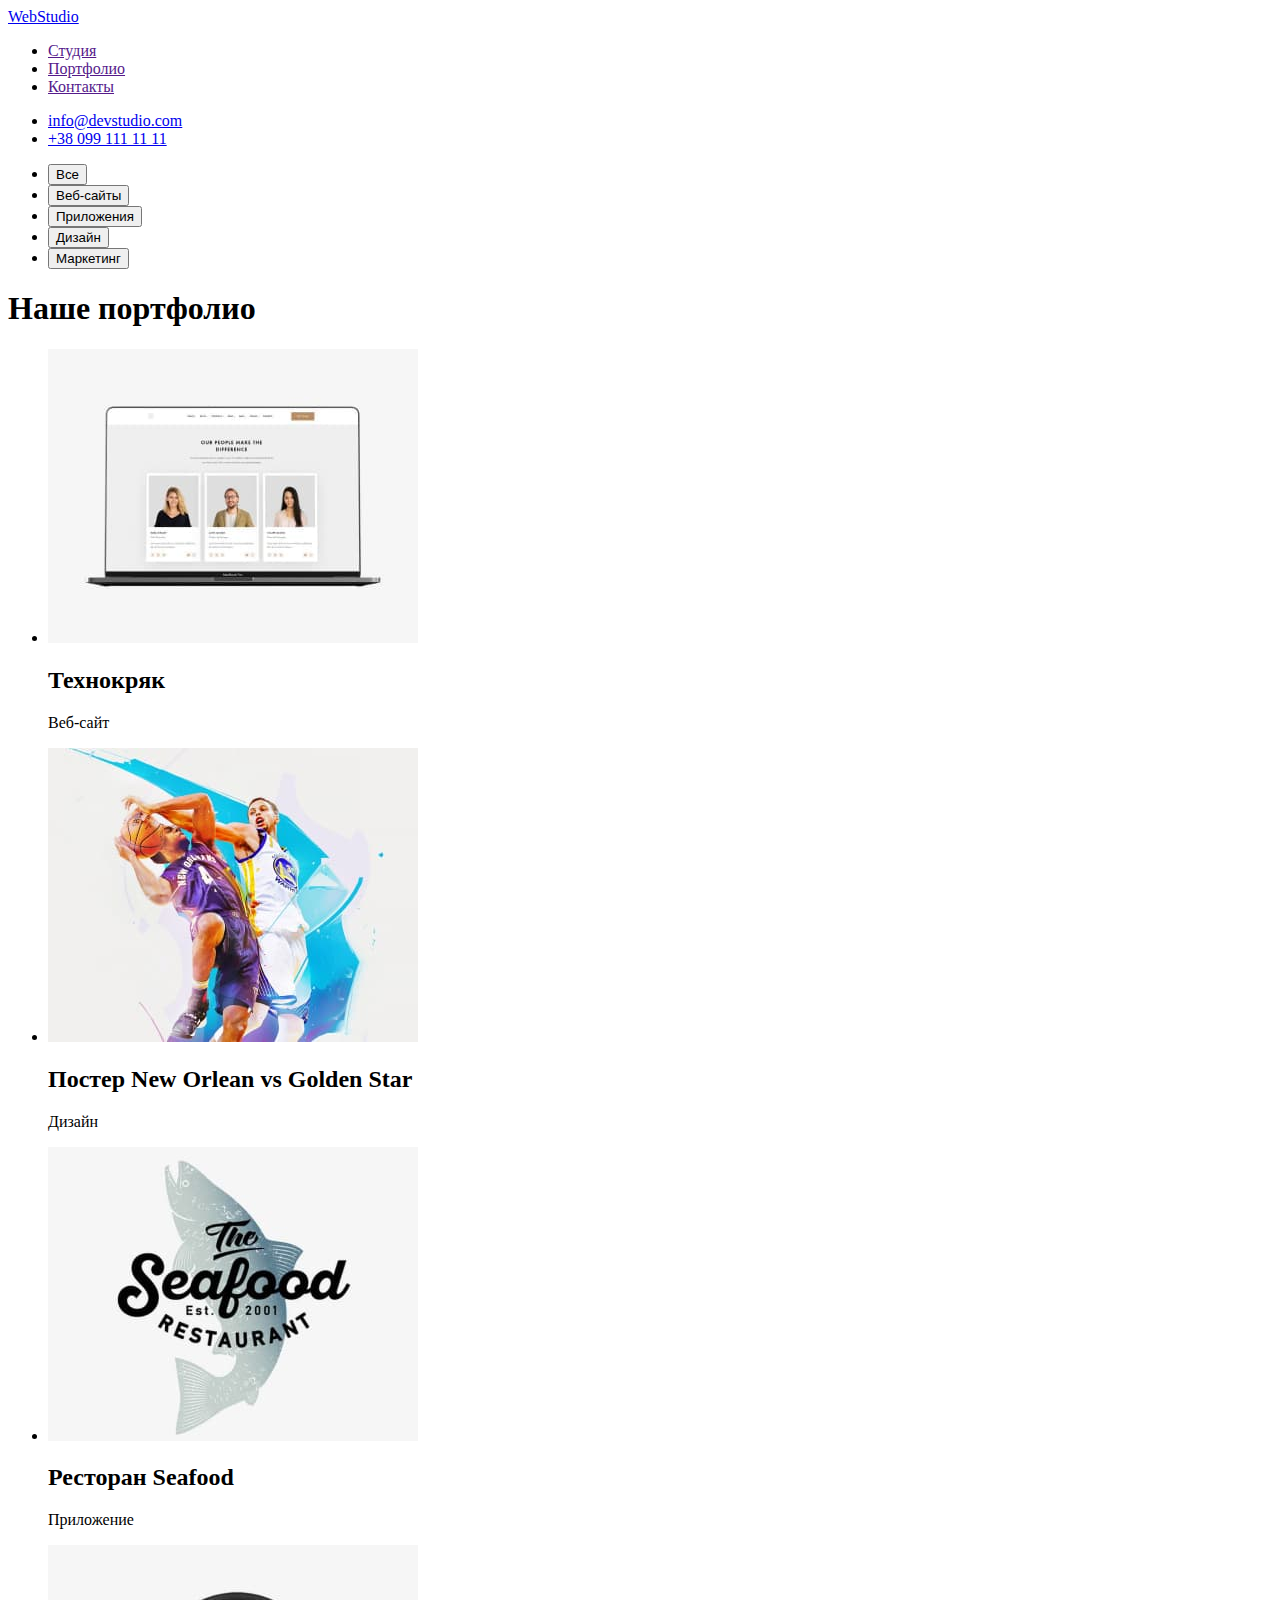
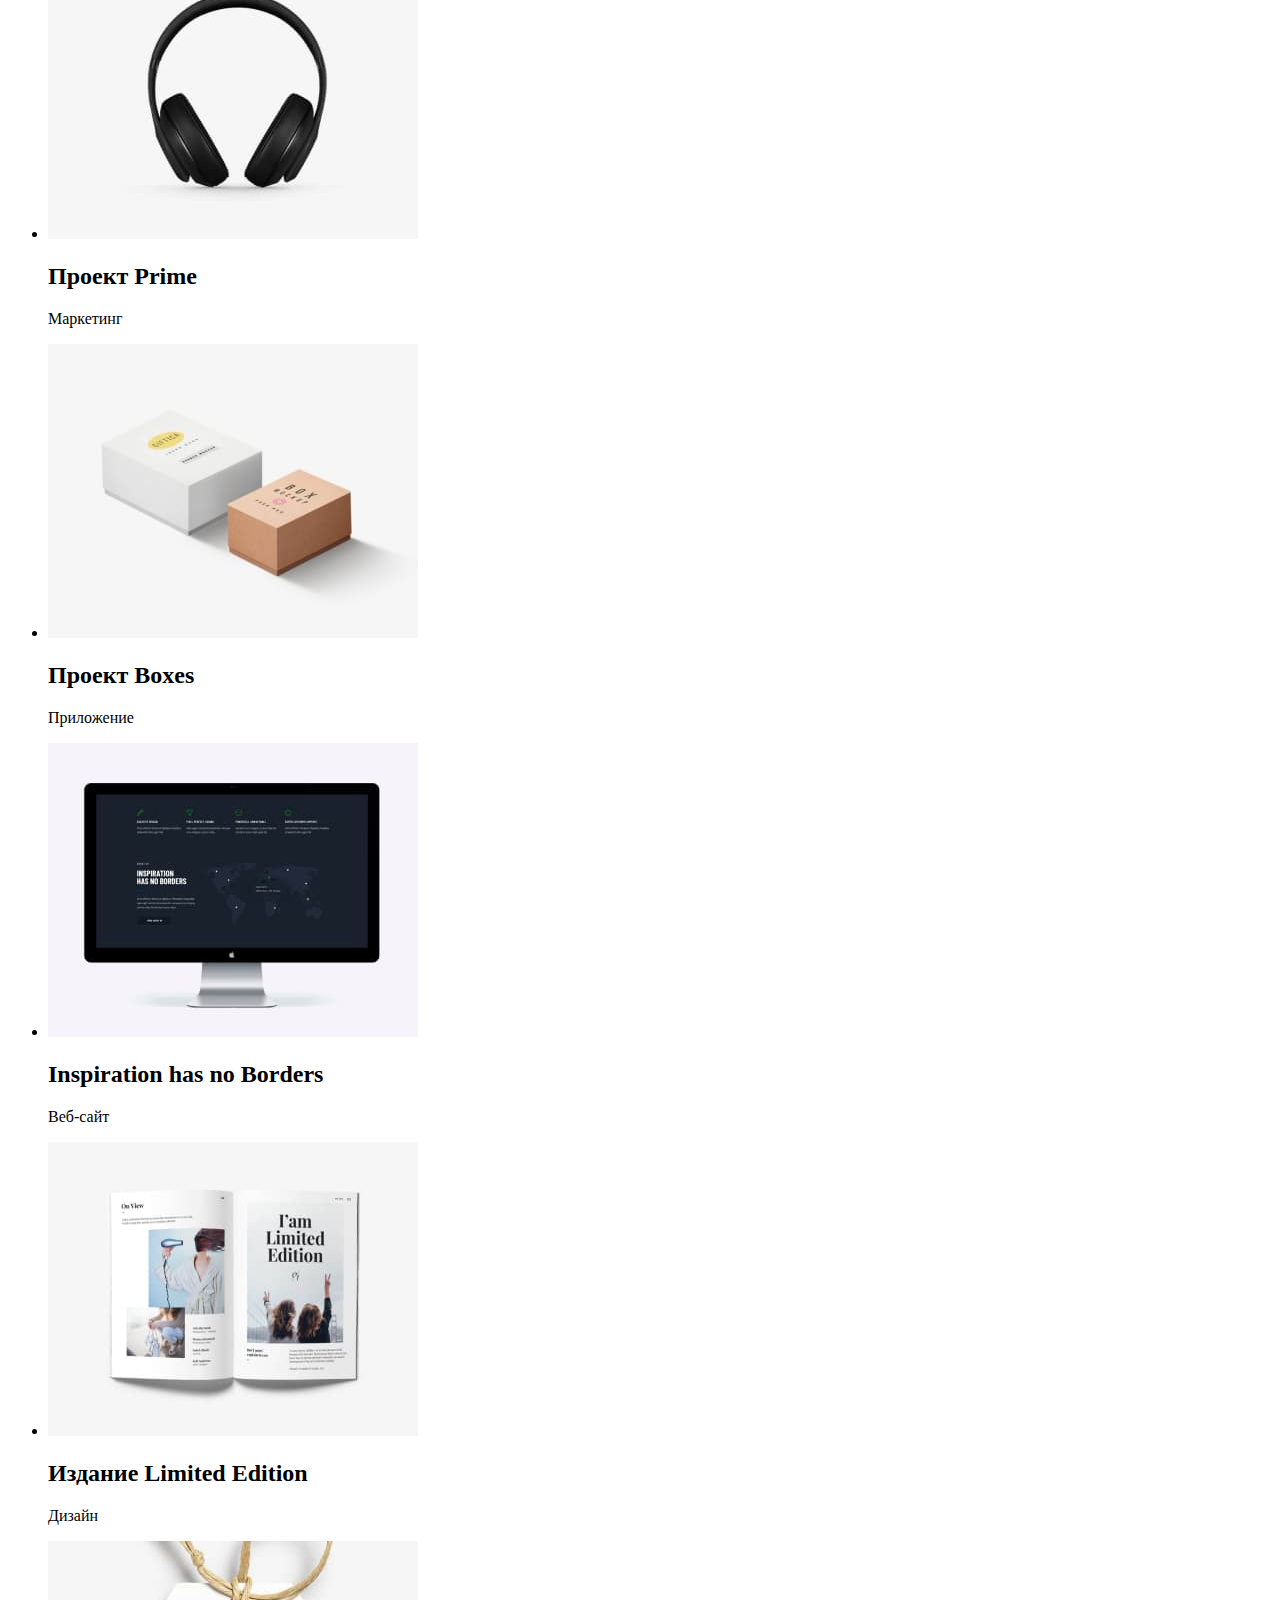
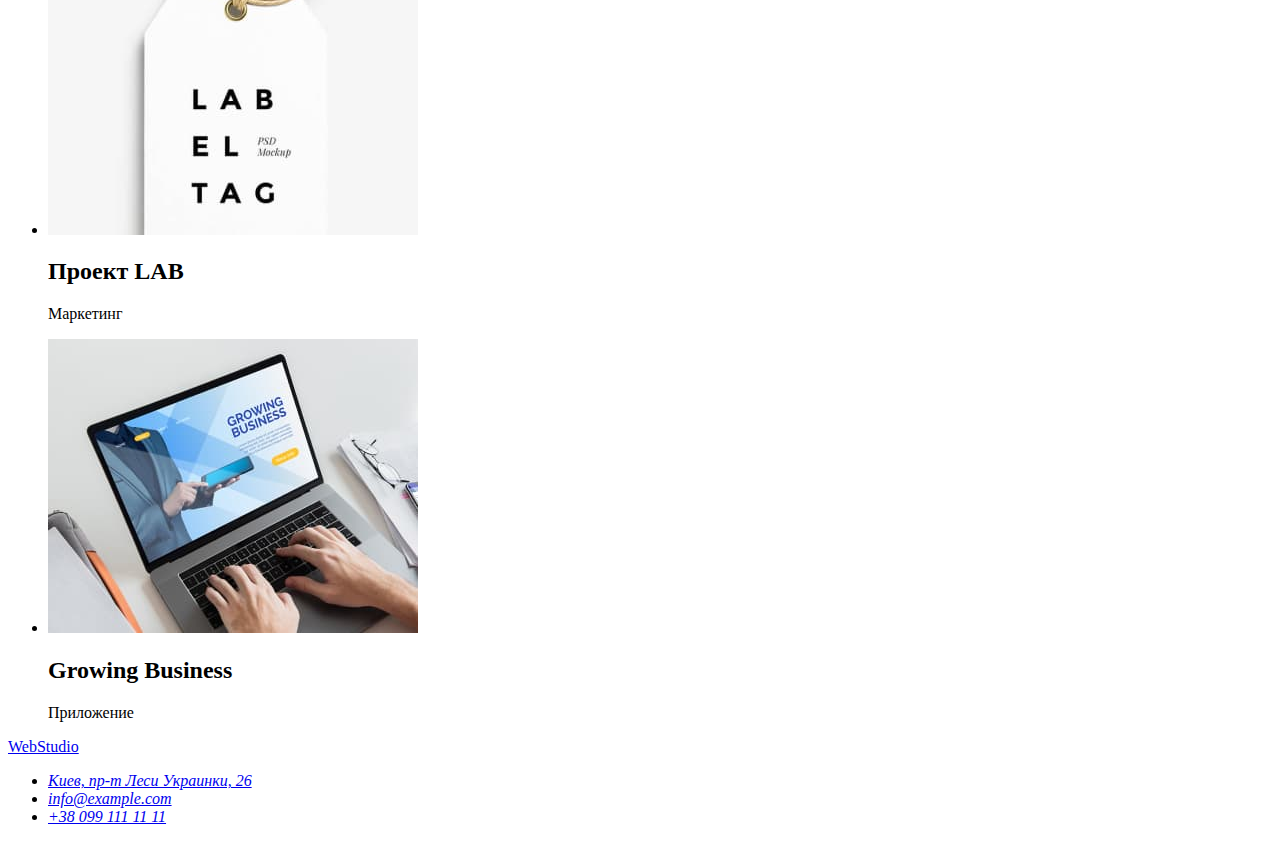
==== portfolio.html @ cdc0a5d3 "add imgs and portfolio html" ====
<!DOCTYPE html>
<html lang="ru">
  <head>
    <meta charset="UTF-8" />
    <meta http-equiv="X-UA-Compatible" content="IE=edge" />
    <meta name="viewport" content="width=device-width, initial-scale=1.0" />
    <title>Document</title>
  </head>
  <body>
    <!-- Хедер -->
    <header>
      <a href="index.html">WebStudio</a>
      <nav>
        <ul>
          <li><a href="">Студия</a></li>
          <li><a href="">Портфолио</a></li>
          <li><a href="">Контакты</a></li>
        </ul>
      </nav>
      <ul>
        <li><a href="mailto:info@devstudio.com">info@devstudio.com</a></li>
        <li><a href="tel:+380991111111">+38 099 111 11 11</a></li>
      </ul>
    </header>
    <section class="portfolio">
      <ul class="portolio-btns">
        <li class="portfolio-item"><button type="button" class="portfolio-btn">Все</button></li>
        <li class="portfolio-item">
          <button type="button" class="portfolio-btn">Веб-сайты</button>
        </li>
        <li class="portfolio-item">
          <button type="button" class="portfolio-btn">Приложения</button>
        </li>
        <li class="portfolio-item"><button type="button" class="portfolio-btn">Дизайн</button></li>
        <li class="portfolio-item">
          <button type="button" class="portfolio-btn">Маркетинг</button>
        </li>
      </ul>
      <h1>Наше портфолио</h1>
      <ul class="portfolio-list">
        <li class="portfolio-list-item">
          <img src="./images/laptop.jpg" alt="Ноутбук" width="370" />
          <h2>Технокряк</h2>
          <p>Веб-сайт</p>
        </li>
        <li class="portfolio-list-item">
          <img src="./images/poster.jpg" alt="Постер баскетбол" width="370" />
          <h2>Постер New Orlean vs Golden Star</h2>
          <p>Дизайн</p>
        </li>
        <li class="portfolio-list-item">
          <img src="./images/seafoodrest.jpg" alt="Ресторан морской еды" width="370" />
          <h2>Ресторан Seafood</h2>
          <p>Приложение</p>
        </li>
        <li class="portfolio-list-item">
          <img src="./images/headphones.jpg" alt="Наушники" width="370" />
          <h2>Проект Prime</h2>
          <p>Маркетинг</p>
        </li>
        <li class="portfolio-list-item">
          <img src="./images/boxes.jpg" alt="Коробки" width="370" />
          <h2>Проект Boxes</h2>
          <p>Приложение</p>
        </li>
        <li class="portfolio-list-item">
          <img src="./images/pc.jpg" alt="Стационарный ПК" width="370" />
          <h2>Inspiration has no Borders</h2>
          <p>Веб-сайт</p>
        </li>
        <li class="portfolio-list-item">
          <img src="./images/magazine.jpg" alt="Журнал" width="370" />
          <h2>Издание Limited Edition</h2>
          <p>Дизайн</p>
        </li>
        <li class="portfolio-list-item">
          <img src="./images/labeltag.jpg" alt="Эмблема" width="370" />
          <h2>Проект LAB</h2>
          <p>Маркетинг</p>
        </li>
        <li class="portfolio-list-item">
          <img src="./images/growingbussines.jpg" alt="Ноутбук" width="370" />
          <h2>Growing Business</h2>
          <p>Приложение</p>
        </li>
      </ul>
    </section>
    <footer>
      <a href="./index.html">WebStudio</a>
      <address>
        <ul>
          <li><a href="https://goo.gl/maps/RKwU9FnVd64jDv186">Киев, пр-т Леси Украинки, 26</a></li>
          <li><a href="mailto:info@example.com">info@example.com</a></li>
          <li><a href="tel:+380991111111">+38 099 111 11 11</a></li>
        </ul>
      </address>
    </footer>
  </body>
</html>
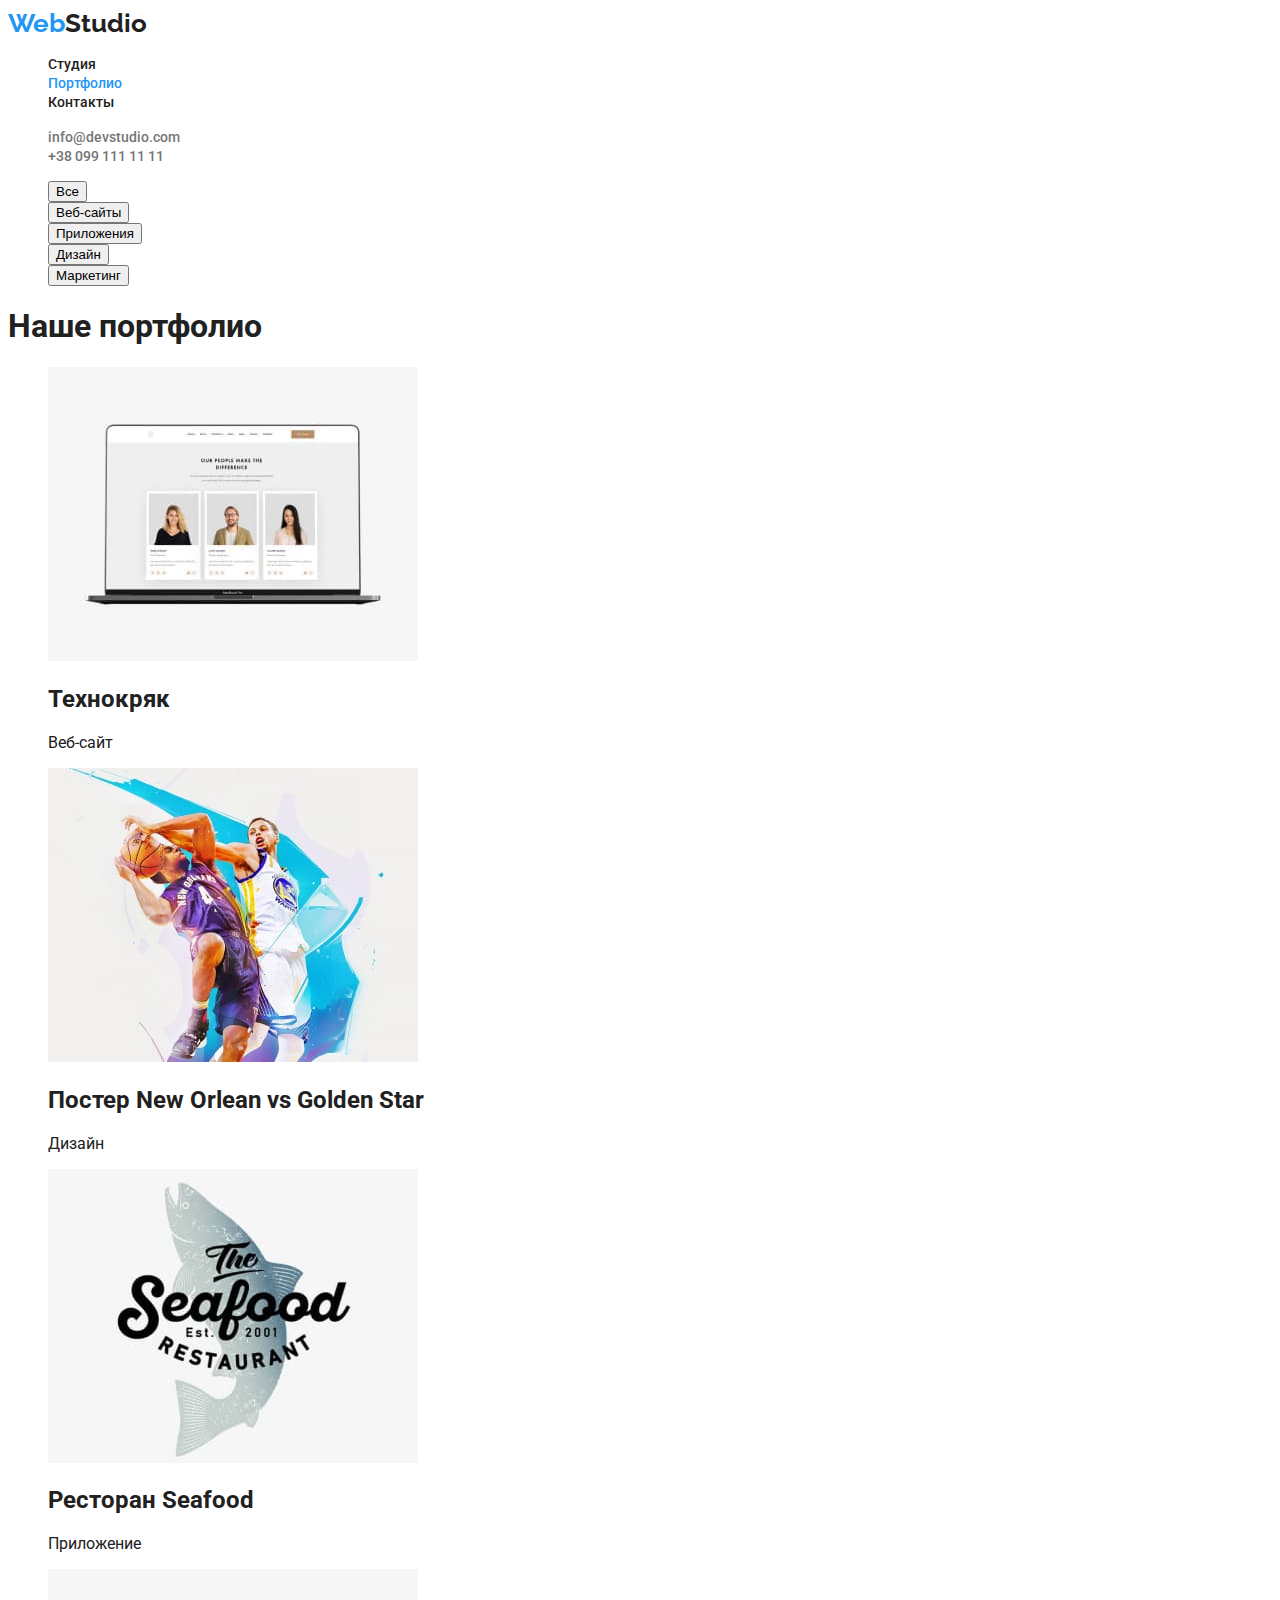
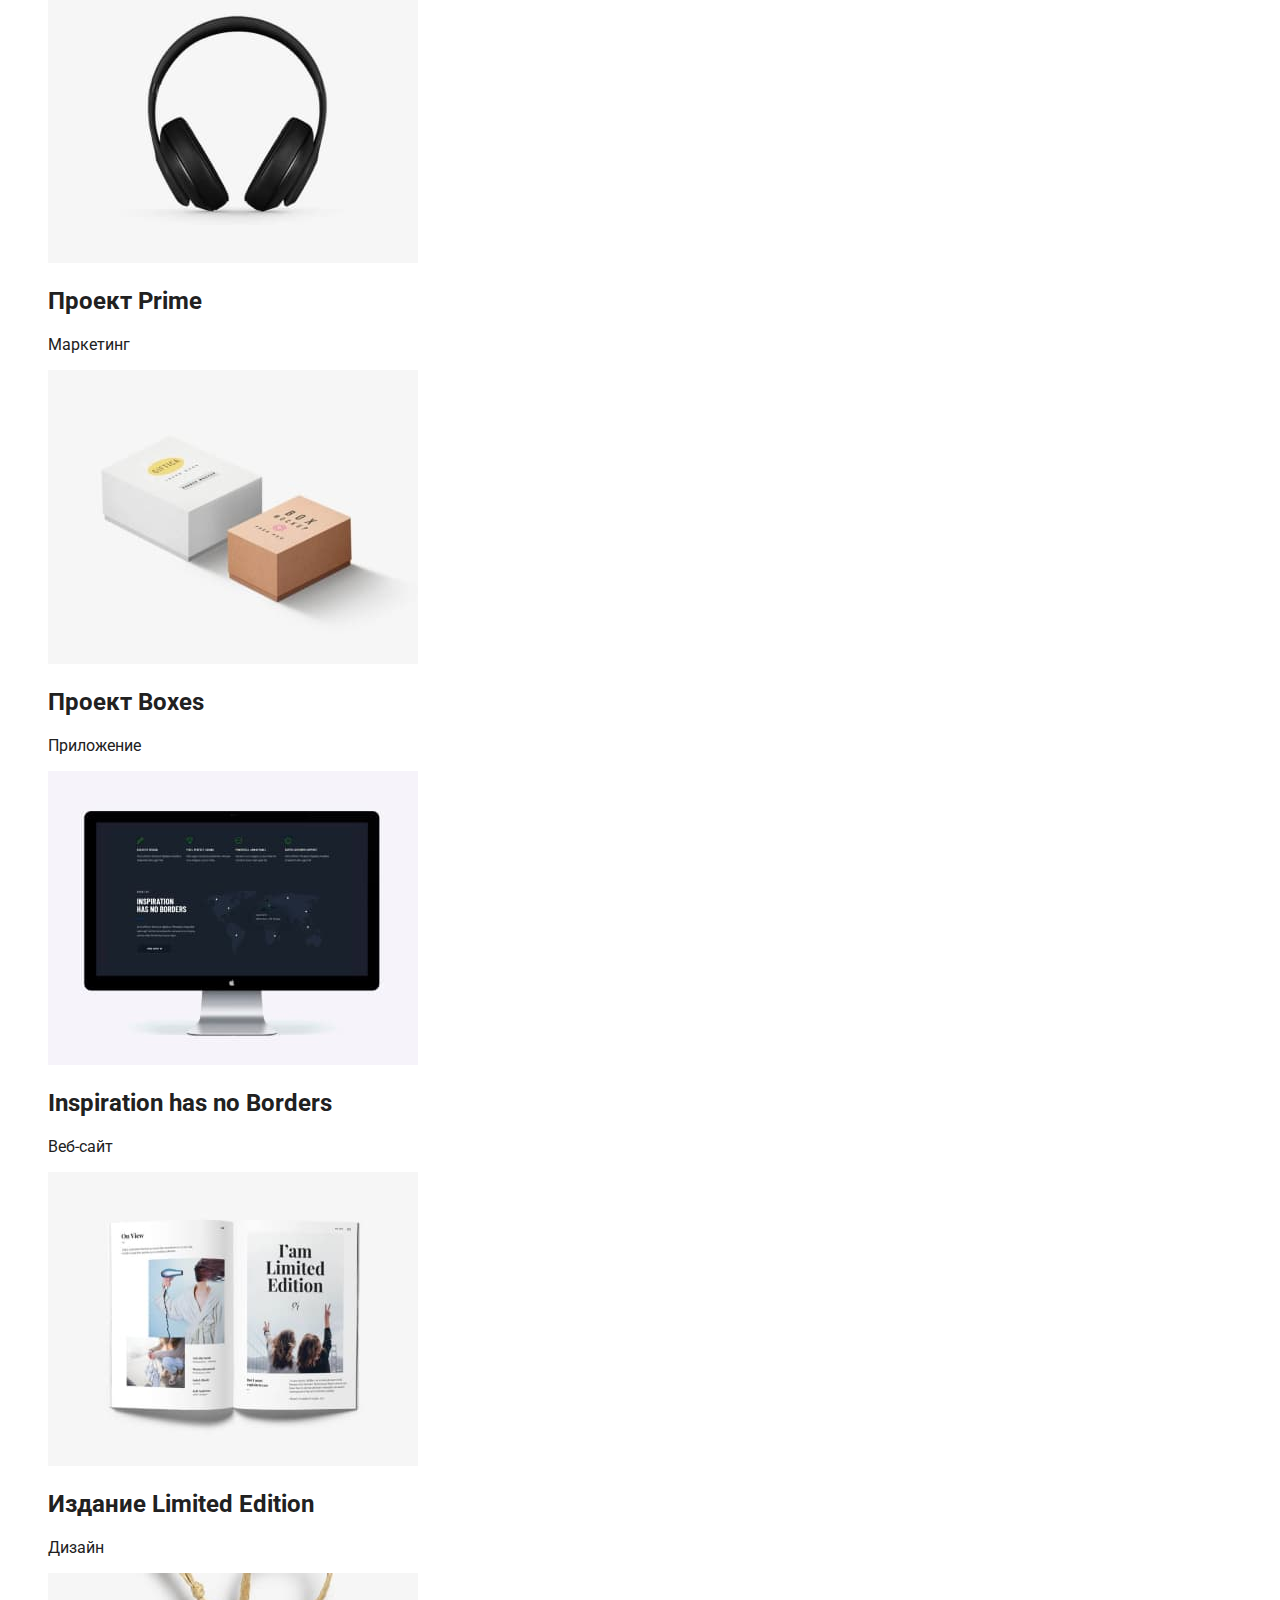
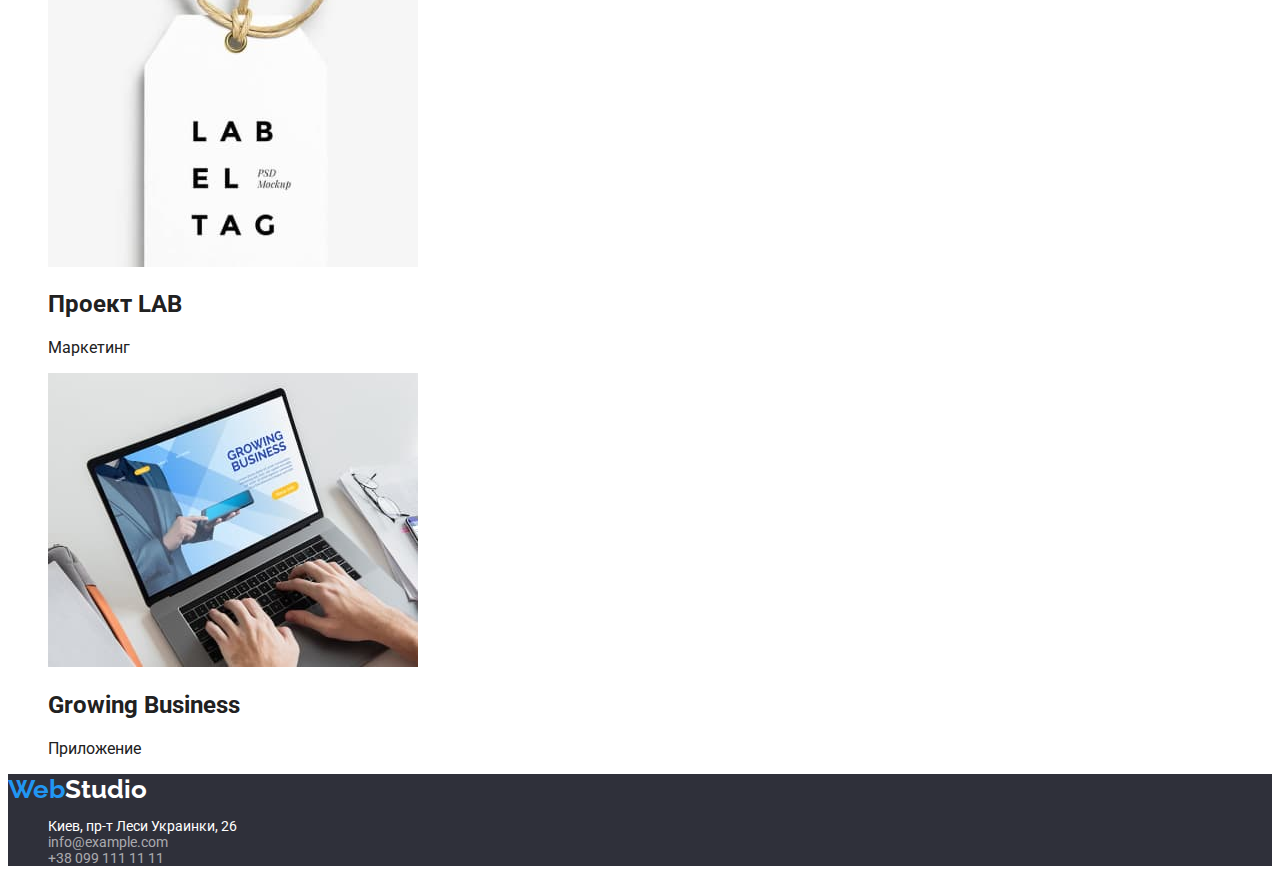
==== commit e343ccfd: "add styles for main page +footer+header" ====
--- a/portfolio.html
+++ b/portfolio.html
@@ -5,21 +5,28 @@
     <meta http-equiv="X-UA-Compatible" content="IE=edge" />
     <meta name="viewport" content="width=device-width, initial-scale=1.0" />
     <title>Document</title>
+    <link rel="preconnect" href="https://fonts.googleapis.com" />
+    <link rel="preconnect" href="https://fonts.gstatic.com" crossorigin />
+    <link
+      href="https://fonts.googleapis.com/css2?family=Raleway:wght@700&family=Roboto:wght@400;500;700;900&display=swap"
+      rel="stylesheet"
+    />
+    <link rel="stylesheet" href="./css/styles.css" />
   </head>
   <body>
     <!-- Хедер -->
-    <header>
-      <a href="index.html">WebStudio</a>
-      <nav>
-        <ul>
-          <li><a href="">Студия</a></li>
-          <li><a href="">Портфолио</a></li>
-          <li><a href="">Контакты</a></li>
+      <header class="header">
+      <a class="header-logo" href="./index.html"><span class="header-web">Web</span>Studio</a>
+      <nav class="header-nav">
+        <ul class="header-list">
+          <li class="header-item"><a class="header-link" href=./index.html">Студия</a></li>
+          <li class="header-item"><a class="header-link current" href=./portfolio.html">Портфолио</a></li>
+          <li class="header-item"><a class="header-link" href="">Контакты</a></li>
         </ul>
       </nav>
-      <ul>
-        <li><a href="mailto:info@devstudio.com">info@devstudio.com</a></li>
-        <li><a href="tel:+380991111111">+38 099 111 11 11</a></li>
+      <ul class="header-contacts">
+        <li><a class="header-contacts-link" href="mailto:info@devstudio.com">info@devstudio.com</a></li>
+        <li><a class="header-contacts-link" href="tel:+380991111111">+38 099 111 11 11</a></li>
       </ul>
     </header>
     <section class="portfolio">
@@ -85,13 +92,13 @@
         </li>
       </ul>
     </section>
-    <footer>
-      <a href="./index.html">WebStudio</a>
-      <address>
-        <ul>
-          <li><a href="https://goo.gl/maps/RKwU9FnVd64jDv186">Киев, пр-т Леси Украинки, 26</a></li>
-          <li><a href="mailto:info@example.com">info@example.com</a></li>
-          <li><a href="tel:+380991111111">+38 099 111 11 11</a></li>
+    <footer class="footer">
+      <a class="footer-logo" href="./index.html"><span class="footer-web">Web</span>Studio</a>
+      <address class="address">
+        <ul class="address-list">
+          <li class="address-item"><a class="address-local-link" href="https://goo.gl/maps/RKwU9FnVd64jDv186" target="_blank" rel="noopener noreferrer">Киев, пр-т Леси Украинки, 26</a></li>
+          <li class="address-item"><a class="address-web-link" href="mailto:info@example.com">info@example.com</a></li>
+          <li class="address-item"><a class="address-web-link" href="tel:+380991111111">+38 099 111 11 11</a></li>
         </ul>
       </address>
     </footer>
--- a/css/styles.css
+++ b/css/styles.css
@@ -0,0 +1,161 @@
+:root {
+  --main-color: #212121;
+  --secondary-color: #757575;
+  --additional-color: #2196f3;
+  --main-bgc-color: #ffffff;
+  --sec-bgc-color: #2f303a;
+  --add-bgc-color: #f5f4fa;
+}
+body {
+  font-family: 'Roboto', sans-serif;
+  color: var(--main-color);
+}
+[href] {
+  text-decoration: none;
+}
+
+ul {
+  list-style-type: none;
+}
+
+/* Header */
+
+.header {
+  font-weight: 500;
+  background-color: var(--main-bgc-color);
+}
+.header-web {
+  color: var(--additional-color);
+}
+.header-logo {
+  font-family: 'Raleway', sans-serif;
+  font-weight: 700;
+  font-size: 26px;
+  color: var(--main-color);
+}
+.header-link {
+  color: var(--main-color);
+  font-size: 14px;
+}
+.header-link:hover,
+.header-link:focus {
+  color: var(--additional-color);
+}
+.header-contacts-link {
+  color: var(--secondary-color);
+  font-size: 14px;
+}
+.header-contacts-link:hover,
+.header-contacts-link:focus {
+  color: var(--additional-color);
+}
+
+.header-link.current {
+  color: var(--additional-color);
+}
+
+/* Hero */
+
+.hero {
+  background-color: var(--sec-bgc-color);
+}
+
+.hero-title {
+  font-weight: 900;
+  color: var(--main-bgc-color);
+  font-size: 44px;
+  text-transform: uppercase;
+}
+
+.hero-btn {
+  font-weight: 700;
+  color: var(--main-bgc-color);
+  background-color: var(--additional-color);
+  font-size: 16px;
+}
+
+/* Benefits */
+
+.benefits {
+  background-color: var(--main-bgc-color);
+  font-weight: 400;
+  font-size: 14px;
+}
+
+.benefits-list-title {
+  font-weight: 700;
+  text-transform: uppercase;
+}
+
+.benefits-list-text {
+  color: var(--secondary-color);
+}
+
+/* What we can do */
+
+.cases {
+  background-color: var(--main-bgc-color);
+}
+
+.cases-tile {
+  font-size: 36px;
+}
+
+/* Our team */
+
+.team {
+  background-color: var(--add-bgc-color);
+}
+.team-title {
+  font-weight: 700;
+  font-size: 36px;
+}
+
+.team-name {
+  font-weight: 500;
+  font-size: 16px;
+}
+
+.team-position {
+  font-weight: 400;
+  font-size: 16px;
+  color: var(--secondary-color);
+}
+
+.team-list-item {
+  background-color: var(--main-bgc-color);
+}
+
+/* Footer */
+
+.footer {
+  background-color: var(--sec-bgc-color);
+  font-weight: 400;
+  font-size: 14px;
+}
+
+.footer-logo {
+  font-family: 'Raleway', sans-serif;
+  font-weight: 700;
+  font-size: 26px;
+  color: var(--main-bgc-color);
+}
+
+.footer-web {
+  color: var(--additional-color);
+}
+.address-item {
+  font-style: normal;
+}
+
+.address-local-link {
+  color: var(--main-bgc-color);
+}
+.address-web-link {
+  color: rgba(255, 255, 255, 0.6);
+}
+
+.address-web-link:hover,
+.address-web-link:focus {
+  color: var(--additional-color);
+}
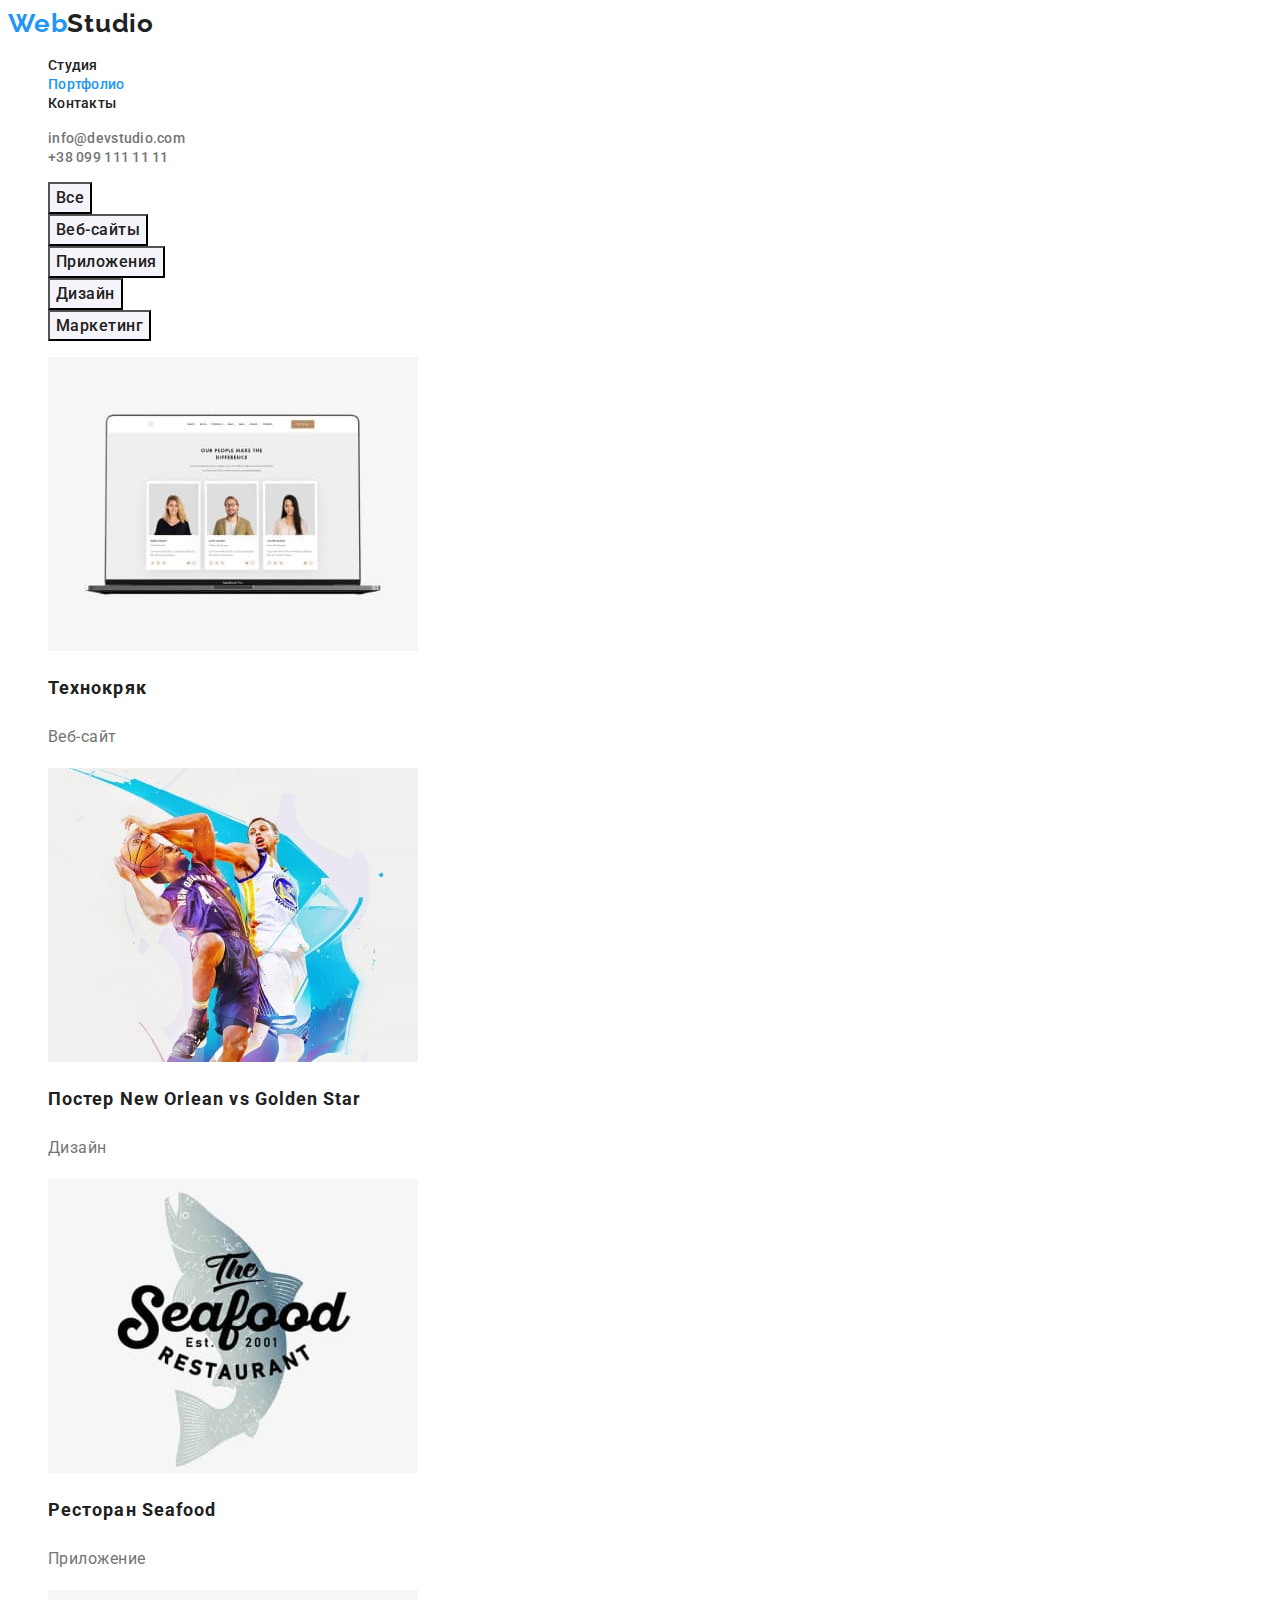
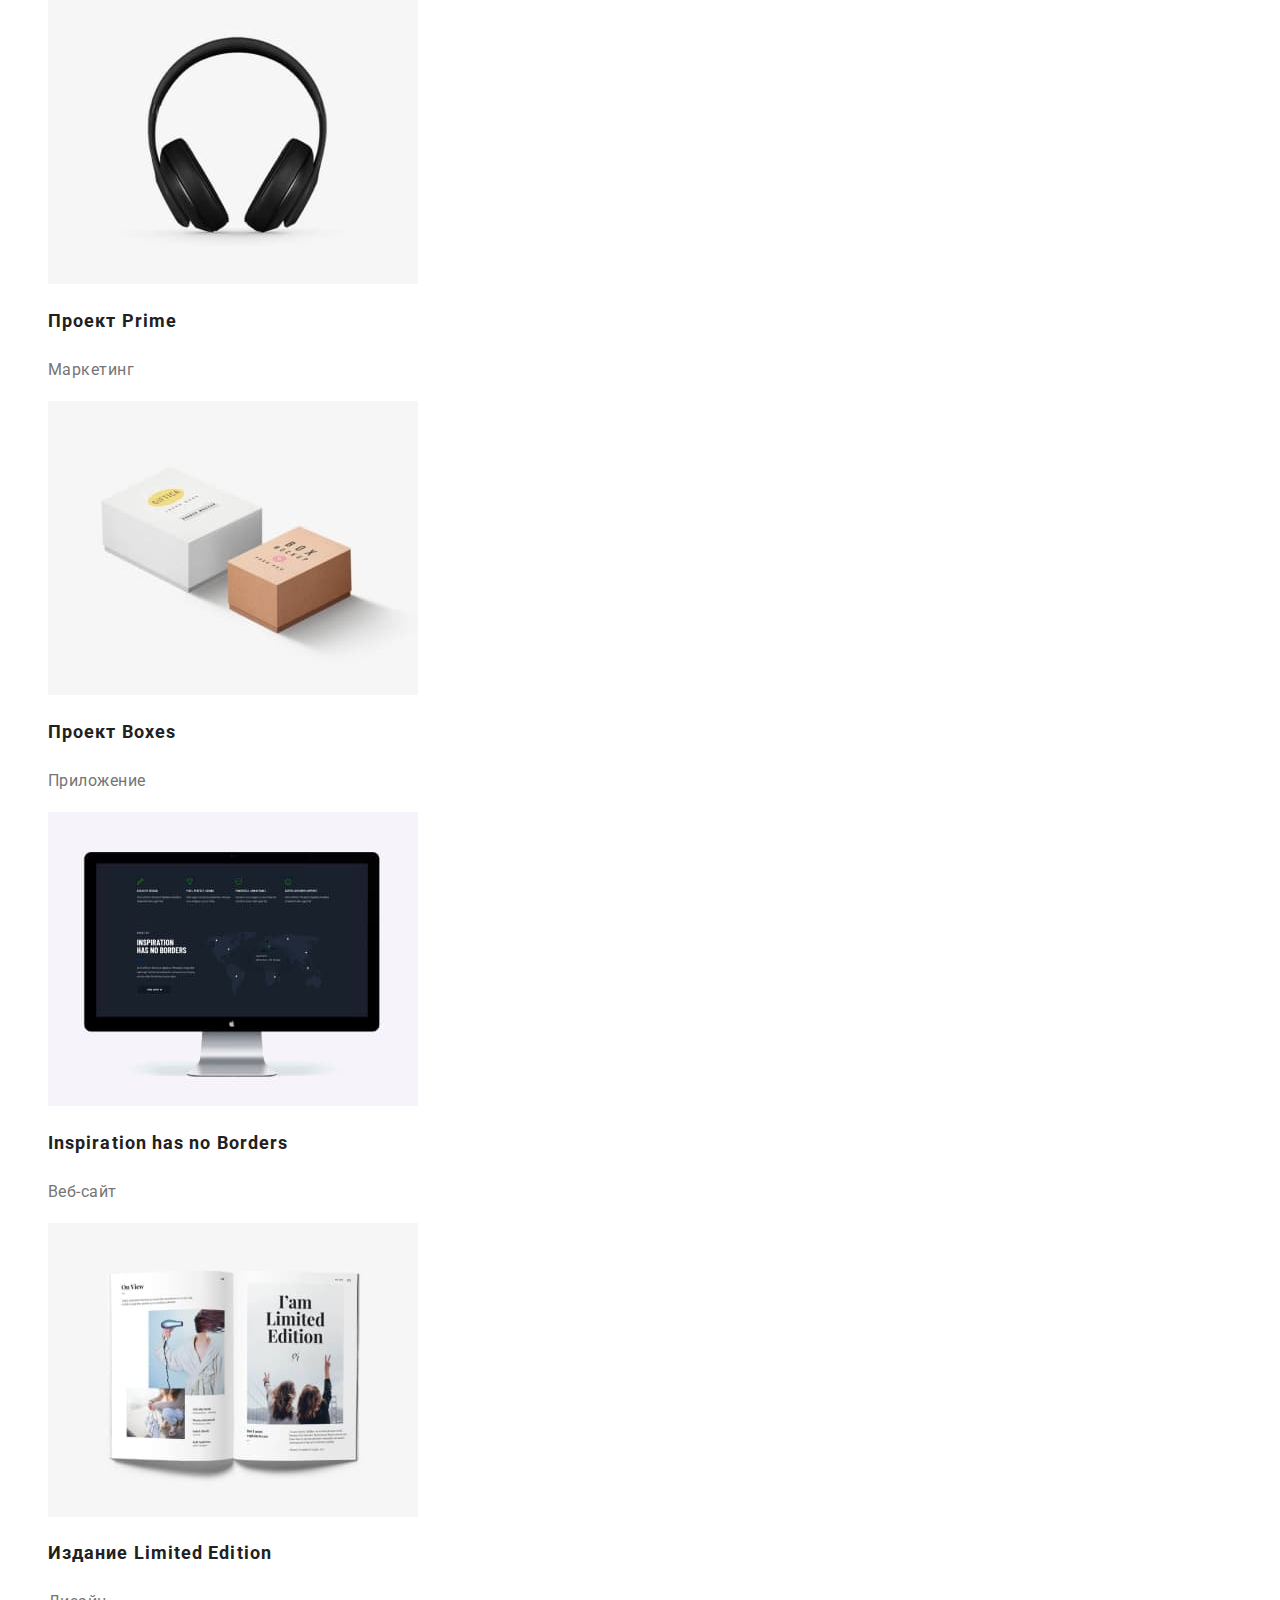
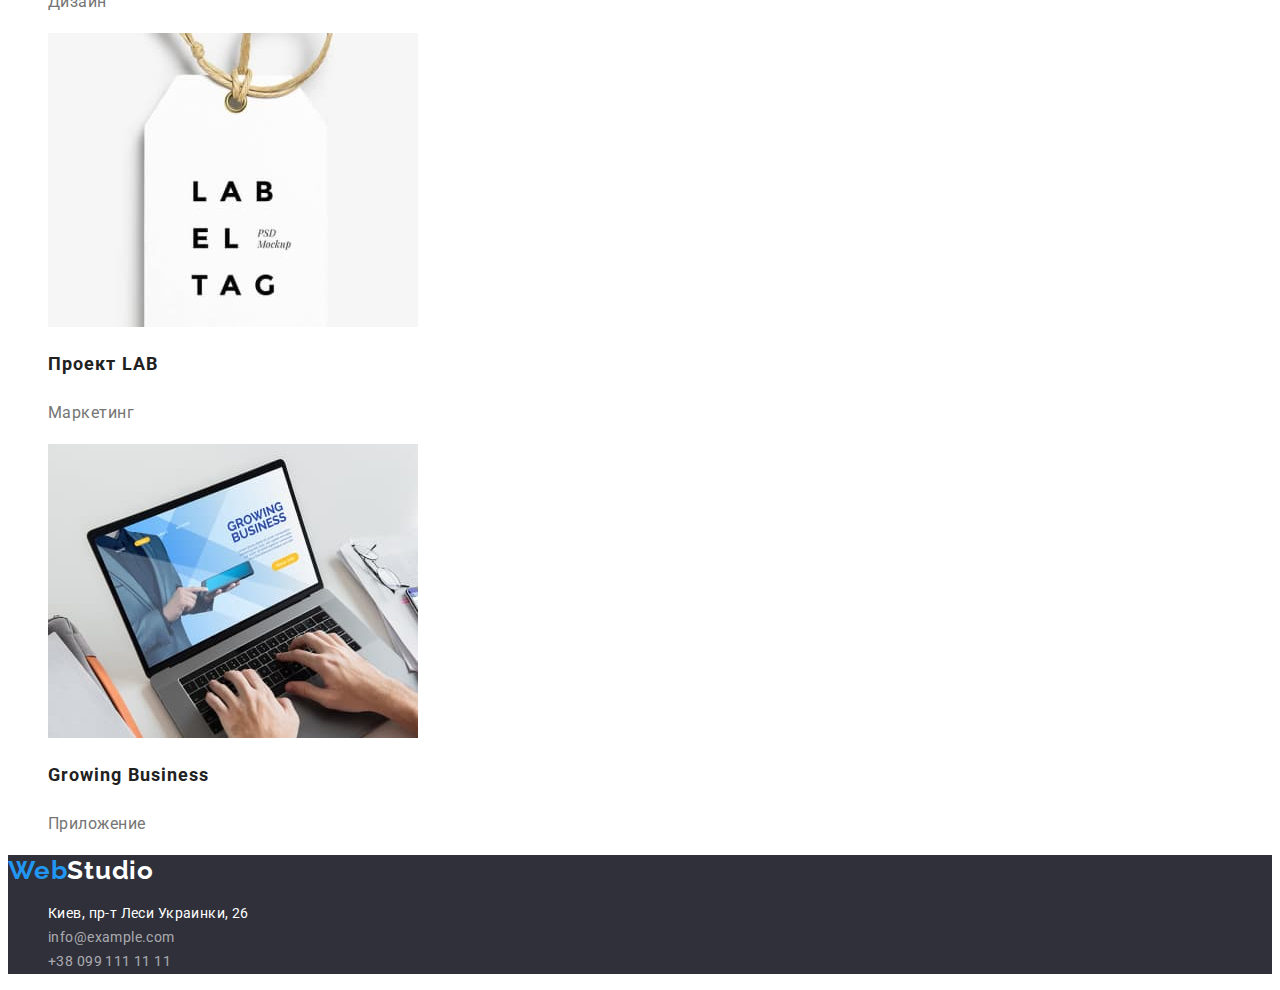
==== commit 7181423f: "add css to portfolio and fixed main" ====
--- a/portfolio.html
+++ b/portfolio.html
@@ -4,7 +4,7 @@
     <meta charset="UTF-8" />
     <meta http-equiv="X-UA-Compatible" content="IE=edge" />
     <meta name="viewport" content="width=device-width, initial-scale=1.0" />
-    <title>Document</title>
+    <title>Portfolio</title>
     <link rel="preconnect" href="https://fonts.googleapis.com" />
     <link rel="preconnect" href="https://fonts.gstatic.com" crossorigin />
     <link
@@ -19,8 +19,8 @@
       <a class="header-logo" href="./index.html"><span class="header-web">Web</span>Studio</a>
       <nav class="header-nav">
         <ul class="header-list">
-          <li class="header-item"><a class="header-link" href=./index.html">Студия</a></li>
-          <li class="header-item"><a class="header-link current" href=./portfolio.html">Портфолио</a></li>
+          <li class="header-item"><a class="header-link" href=./index.html>Студия</a></li>
+          <li class="header-item"><a class="header-link current" href=./portfolio.html>Портфолио</a></li>
           <li class="header-item"><a class="header-link" href="">Контакты</a></li>
         </ul>
       </nav>
@@ -43,52 +43,52 @@
           <button type="button" class="portfolio-btn">Маркетинг</button>
         </li>
       </ul>
-      <h1>Наше портфолио</h1>
+      <h1 class="visually-hidden">Наше портфолио</h1>
       <ul class="portfolio-list">
         <li class="portfolio-list-item">
           <img src="./images/laptop.jpg" alt="Ноутбук" width="370" />
-          <h2>Технокряк</h2>
-          <p>Веб-сайт</p>
+          <h2 class="portfolio-title">Технокряк</h2>
+          <p class="portfolio-text">Веб-сайт</p>
         </li>
         <li class="portfolio-list-item">
           <img src="./images/poster.jpg" alt="Постер баскетбол" width="370" />
-          <h2>Постер New Orlean vs Golden Star</h2>
-          <p>Дизайн</p>
+          <h2 class="portfolio-title">Постер New Orlean vs Golden Star</h2>
+          <p class="portfolio-text">Дизайн</p>
         </li>
         <li class="portfolio-list-item">
           <img src="./images/seafoodrest.jpg" alt="Ресторан морской еды" width="370" />
-          <h2>Ресторан Seafood</h2>
-          <p>Приложение</p>
+          <h2 class="portfolio-title">Ресторан Seafood</h2>
+          <p class="portfolio-text">Приложение</p>
         </li>
         <li class="portfolio-list-item">
           <img src="./images/headphones.jpg" alt="Наушники" width="370" />
-          <h2>Проект Prime</h2>
-          <p>Маркетинг</p>
+          <h2 class="portfolio-title">Проект Prime</h2>
+          <p class="portfolio-text">Маркетинг</p>
         </li>
         <li class="portfolio-list-item">
           <img src="./images/boxes.jpg" alt="Коробки" width="370" />
-          <h2>Проект Boxes</h2>
-          <p>Приложение</p>
+          <h2 class="portfolio-title">Проект Boxes</h2>
+          <p class="portfolio-text">Приложение</p>
         </li>
         <li class="portfolio-list-item">
           <img src="./images/pc.jpg" alt="Стационарный ПК" width="370" />
-          <h2>Inspiration has no Borders</h2>
-          <p>Веб-сайт</p>
+          <h2 class="portfolio-title">Inspiration has no Borders</h2>
+          <p class="portfolio-text">Веб-сайт</p>
         </li>
         <li class="portfolio-list-item">
           <img src="./images/magazine.jpg" alt="Журнал" width="370" />
-          <h2>Издание Limited Edition</h2>
-          <p>Дизайн</p>
+          <h2 class="portfolio-title">Издание Limited Edition</h2>
+          <p class="portfolio-text">Дизайн</p>
         </li>
         <li class="portfolio-list-item">
           <img src="./images/labeltag.jpg" alt="Эмблема" width="370" />
-          <h2>Проект LAB</h2>
-          <p>Маркетинг</p>
+          <h2 class="portfolio-title">Проект LAB</h2>
+          <p class="portfolio-text">Маркетинг</p>
         </li>
         <li class="portfolio-list-item">
           <img src="./images/growingbussines.jpg" alt="Ноутбук" width="370" />
-          <h2>Growing Business</h2>
-          <p>Приложение</p>
+          <h2 class="portfolio-title">Growing Business</h2>
+          <p class="portfolio-text">Приложение</p>
         </li>
       </ul>
     </section>
--- a/css/styles.css
+++ b/css/styles.css
@@ -1,7 +1,8 @@
 :root {
   --main-color: #212121;
   --secondary-color: #757575;
-  --additional-color: #2196f3;
+  --accent-color: #2196f3;
+  --add-color: #ffffff;
   --main-bgc-color: #ffffff;
   --sec-bgc-color: #2f303a;
   --add-bgc-color: #f5f4fa;
@@ -18,43 +19,54 @@
   list-style-type: none;
 }
 
-/* Header */
+/* -------------------Header------------------- */
 
 .header {
   font-weight: 500;
   background-color: var(--main-bgc-color);
 }
 .header-web {
-  color: var(--additional-color);
+  color: var(--accent-color);
 }
 .header-logo {
   font-family: 'Raleway', sans-serif;
   font-weight: 700;
   font-size: 26px;
-  color: var(--main-color);
-}
+  line-height: 1.19;
+  letter-spacing: 0.03em;
+  color: var(--main-color);
+}
+
 .header-link {
-  color: var(--main-color);
-  font-size: 14px;
-}
+  font-weight: 500;
+  font-size: 14px;
+  line-height: 1.14;
+  letter-spacing: 0.02em;
+  color: var(--main-color);
+}
+
 .header-link:hover,
 .header-link:focus {
-  color: var(--additional-color);
-}
+  color: var(--accent-color);
+}
+
 .header-contacts-link {
-  color: var(--secondary-color);
-  font-size: 14px;
+  font-weight: 500;
+  font-size: 14px;
+  line-height: 1.14;
+  letter-spacing: 0.02em;
+  color: var(--secondary-color);
 }
 .header-contacts-link:hover,
 .header-contacts-link:focus {
-  color: var(--additional-color);
+  color: var(--accent-color);
 }
 
 .header-link.current {
-  color: var(--additional-color);
-}
-
-/* Hero */
+  color: var(--accent-color);
+}
+
+/* --------------Hero-------------- */
 
 .hero {
   background-color: var(--sec-bgc-color);
@@ -62,63 +74,98 @@
 
 .hero-title {
   font-weight: 900;
-  color: var(--main-bgc-color);
   font-size: 44px;
+  line-height: 1.36;
+  text-align: center;
+  letter-spacing: 0.06em;
   text-transform: uppercase;
+  color: var(--add-color);
 }
 
 .hero-btn {
+  font-family: inherit;
   font-weight: 700;
-  color: var(--main-bgc-color);
-  background-color: var(--additional-color);
-  font-size: 16px;
-}
-
-/* Benefits */
+  font-size: 16px;
+  line-height: 1.87;
+  display: flex;
+  align-items: center;
+  text-align: center;
+  letter-spacing: 0.06em;
+  color: var(--add-color);
+  background-color: var(--accent-color);
+}
+
+/* --------------Benefits-------------- */
 
 .benefits {
   background-color: var(--main-bgc-color);
-  font-weight: 400;
-  font-size: 14px;
-}
-
+}
+.visually-hidden {
+  position: absolute;
+  width: 1px;
+  height: 1px;
+  margin: -1px;
+  padding: 0;
+  overflow: hidden;
+  border: 0;
+  clip: rect(0 0 0 0);
+}
 .benefits-list-title {
-  font-weight: 700;
+  font-size: 14px;
+  line-height: 1.14;
+  letter-spacing: 0.03em;
   text-transform: uppercase;
+  color: var(--main-color);
 }
 
 .benefits-list-text {
-  color: var(--secondary-color);
-}
-
-/* What we can do */
+  font-size: 14px;
+  line-height: 1.71;
+  letter-spacing: 0.03em;
+  color: var(--secondary-color);
+}
+
+/* --------------What we can do-------------- */
 
 .cases {
   background-color: var(--main-bgc-color);
 }
 
-.cases-tile {
+.cases-title {
   font-size: 36px;
-}
-
-/* Our team */
+  line-height: 1.16;
+  text-align: center;
+  letter-spacing: 0.03em;
+  color: var(--main-color);
+}
+
+/* --------------Our team-------------- */
 
 .team {
   background-color: var(--add-bgc-color);
 }
 .team-title {
-  font-weight: 700;
   font-size: 36px;
+  line-height: 1.16;
+  text-align: center;
+  letter-spacing: 0.03em;
+  color: var(--main-color);
 }
 
 .team-name {
   font-weight: 500;
   font-size: 16px;
+  line-height: 1.19;
+  text-align: center;
+  letter-spacing: 0.03em;
+  color: var(--main-color);
 }
 
 .team-position {
-  font-weight: 400;
-  font-size: 16px;
+  font-size: 16px;
+  line-height: 1.19;
+  text-align: center;
+  letter-spacing: 0.03em;
   color: var(--secondary-color);
 }
 
@@ -126,30 +173,34 @@
   background-color: var(--main-bgc-color);
 }
 
-/* Footer */
+/* --------------Footer-------------- */
 
 .footer {
   background-color: var(--sec-bgc-color);
-  font-weight: 400;
-  font-size: 14px;
 }
 
 .footer-logo {
   font-family: 'Raleway', sans-serif;
   font-weight: 700;
   font-size: 26px;
-  color: var(--main-bgc-color);
+  line-height: 1.19;
+  letter-spacing: 0.03em;
+  color: var(--add-color);
 }
 
 .footer-web {
-  color: var(--additional-color);
-}
+  color: var(--accent-color);
+}
+
 .address-item {
   font-style: normal;
+  font-size: 14px;
+  line-height: 1.71;
+  letter-spacing: 0.03em;
 }
 
 .address-local-link {
-  color: var(--main-bgc-color);
+  color: var(--add-color);
 }
 .address-web-link {
   color: rgba(255, 255, 255, 0.6);
@@ -157,5 +208,37 @@
 
 .address-web-link:hover,
 .address-web-link:focus {
-  color: var(--additional-color);
-}
+  color: var(--accent-color);
+}
+
+/* ----------------Portfolio---------------- */
+.portfolio-btn {
+  font-family: inherit;
+  font-weight: 500;
+  font-size: 16px;
+  line-height: 1.62;
+  text-align: center;
+  letter-spacing: 0.03em;
+  color: var(--main-color);
+  background-color: var(--add-bgc-color);
+}
+
+.portfolio-btn:hover,
+.portfolio-btn:focus {
+  color: var(--add-color);
+  background-color: var(--accent-color);
+}
+
+.portfolio-title {
+  font-size: 18px;
+  line-height: 2;
+  letter-spacing: 0.06em;
+  color: var(--main-color);
+}
+
+.portfolio-text {
+  font-size: 16px;
+  line-height: 1.87;
+  letter-spacing: 0.03em;
+  color: var(--secondary-color);
+}
